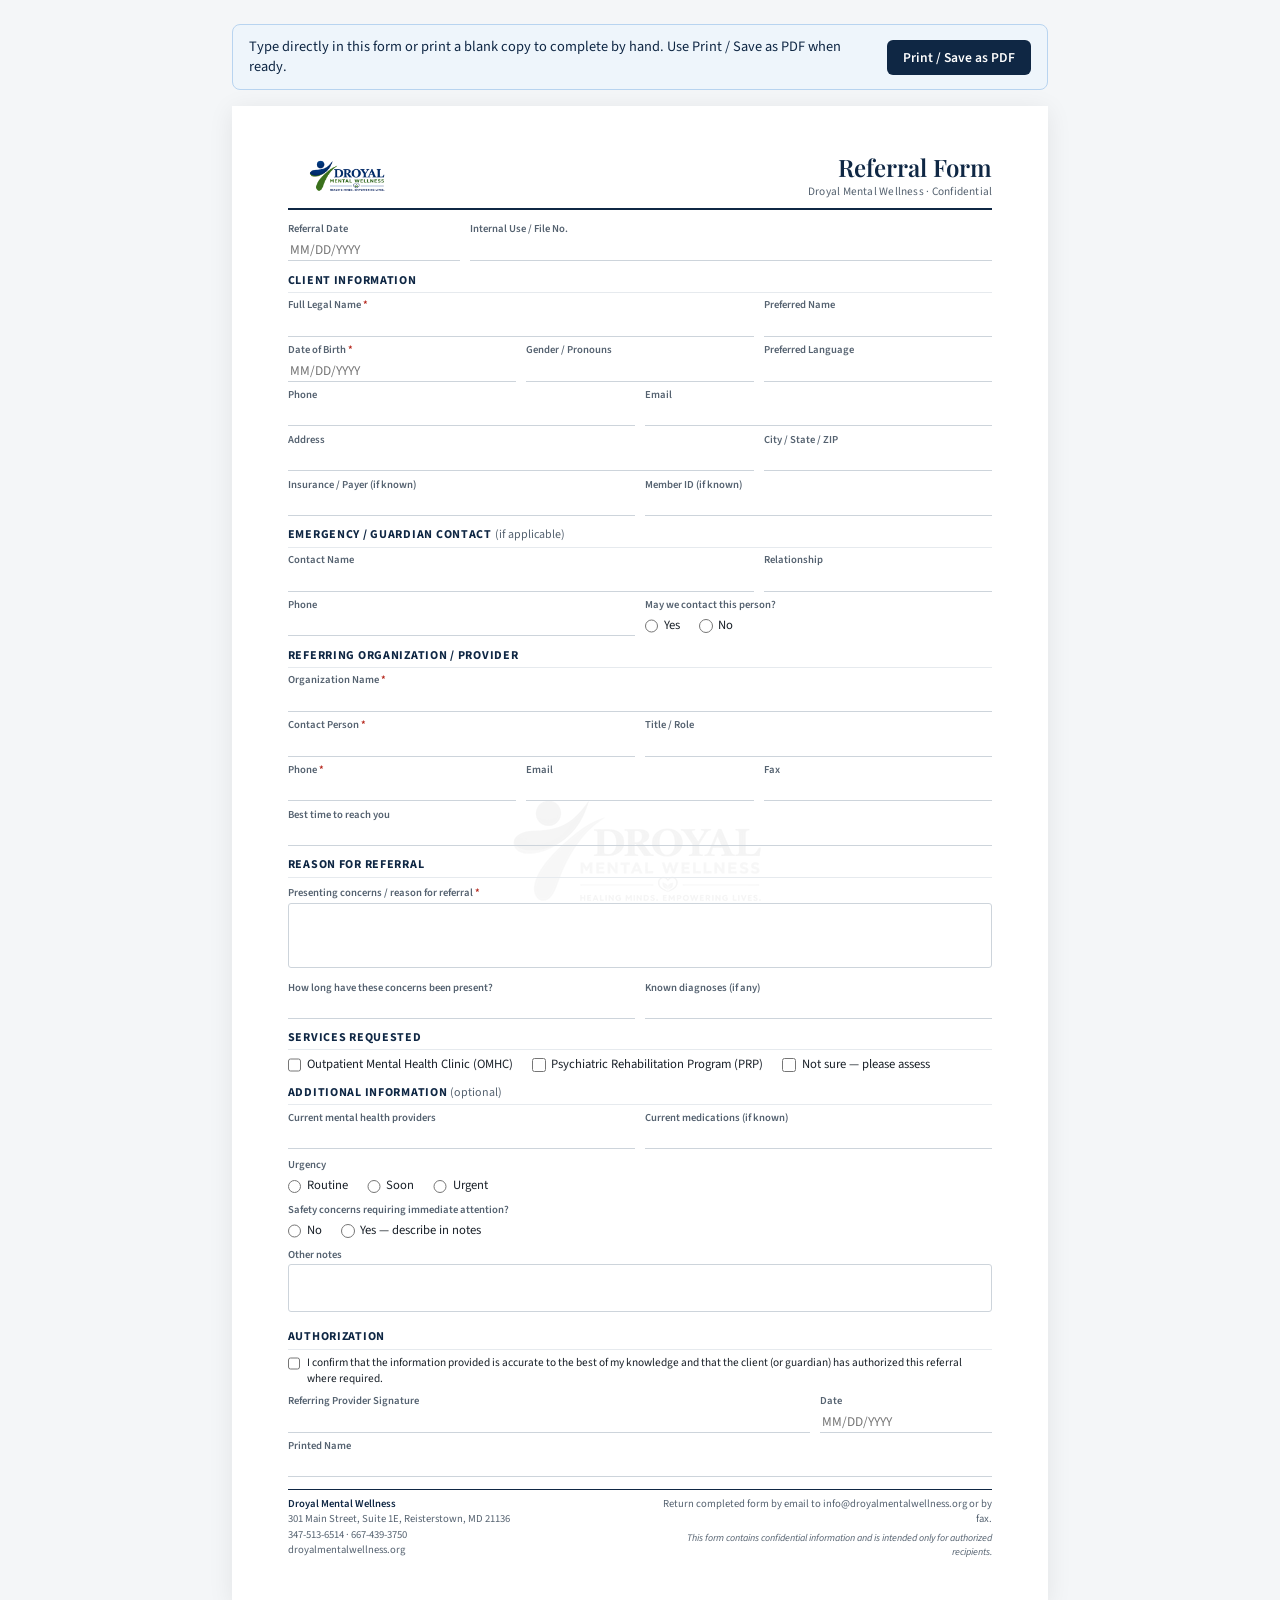
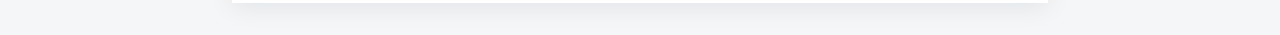
==== referral-form.html @ 1dfb7114 "Add files via upload" ====
<!DOCTYPE html>
<html lang="en">
<head>
  <meta charset="UTF-8">
  <meta name="viewport" content="width=device-width, initial-scale=1.0">
  <title>Referral Form | Droyal Mental Wellness</title>
  <link rel="preconnect" href="https://fonts.googleapis.com">
  <link rel="preconnect" href="https://fonts.gstatic.com" crossorigin>
  <link href="https://fonts.googleapis.com/css2?family=Playfair+Display:wght@600&family=Source+Sans+3:wght@400;500;600;700&display=swap" rel="stylesheet">
  <style>
    *,
    *::before,
    *::after {
      box-sizing: border-box;
      margin: 0;
      padding: 0;
    }

    :root {
      --navy: #0f2744;
      --navy-dark: #0a1a2e;
      --green: #1d5543;
      --text: #1a2129;
      --text-muted: #556270;
      --border: #cdd4db;
      --border-light: #e6eaee;
      --bg: #ffffff;
      --page: #f4f6f8;
      --error: #b42318;
      --focus: #2a63a0;
    }

    body {
      font-family: "Source Sans 3", "Source Sans Pro", system-ui, sans-serif;
      font-size: 10.5pt;
      line-height: 1.4;
      color: var(--text);
      background: var(--page);
      padding: 1.5rem 1rem 2rem;
    }

    .print-hint {
      max-width: 8.5in;
      margin: 0 auto 1rem;
      padding: 0.75rem 1rem;
      display: flex;
      align-items: center;
      justify-content: space-between;
      gap: 1rem;
      background: #eef5fb;
      border: 1px solid #b8d4f0;
      border-radius: 8px;
      font-size: 0.9rem;
      color: var(--navy);
    }

    .print-hint button {
      background: var(--navy);
      color: #fff;
      border: 0;
      padding: 0.5rem 1rem;
      border-radius: 6px;
      font: inherit;
      font-size: 0.85rem;
      font-weight: 600;
      cursor: pointer;
      white-space: nowrap;
    }

    .print-hint button:hover {
      background: var(--navy-dark);
    }

    .form-sheet {
      position: relative;
      overflow: hidden;
      max-width: 8.5in;
      margin: 0 auto;
      background: var(--bg);
      padding: 0.5in 0.58in 0.45in;
      box-shadow: 0 4px 24px rgba(15, 20, 25, 0.08);
    }

    .form-watermark {
      position: absolute;
      inset: 0;
      display: flex;
      align-items: center;
      justify-content: center;
      pointer-events: none;
      z-index: 0;
    }

    .form-watermark img {
      width: min(68%, 400px);
      opacity: 0.045;
      filter: grayscale(1);
      user-select: none;
    }

    .form-header,
    .form-section,
    .form-footer {
      position: relative;
      z-index: 1;
    }

    .form-header {
      display: flex;
      align-items: center;
      justify-content: space-between;
      gap: 1rem;
      padding-bottom: 0.5rem;
      margin-bottom: 0.75rem;
      border-bottom: 2px solid var(--navy);
    }

    .form-logo {
      height: 42px;
      width: auto;
      display: block;
    }

    .form-header-text {
      text-align: right;
    }

    .form-title {
      font-family: "Playfair Display", Georgia, serif;
      font-size: 18pt;
      font-weight: 600;
      color: var(--navy);
      line-height: 1.15;
    }

    .form-subtitle {
      margin-top: 0.15rem;
      font-size: 8.5pt;
      color: var(--text-muted);
      letter-spacing: 0.02em;
    }

    .form-meta {
      display: flex;
      gap: 0.6rem;
      margin-bottom: 0.75rem;
    }

    .form-section {
      margin-bottom: 0.7rem;
    }

    .section-label {
      margin-bottom: 0.35rem;
      padding-bottom: 0.15rem;
      border-bottom: 1px solid var(--border-light);
      font-size: 9pt;
      font-weight: 700;
      letter-spacing: 0.06em;
      text-transform: uppercase;
      color: var(--navy);
    }

    .section-label span {
      font-weight: 400;
      text-transform: none;
      letter-spacing: 0;
      color: var(--text-muted);
    }

    .field-row {
      display: flex;
      gap: 0.6rem;
      margin-bottom: 0.4rem;
    }

    .field {
      flex: 1;
      min-width: 0;
      display: flex;
      flex-direction: column;
      gap: 0.12rem;
    }

    .field--half { flex: 0 0 calc(50% - 0.3rem); }
    .field--third { flex: 0 0 calc(33.333% - 0.4rem); }
    .field--date { flex: 0 0 1.8in; }

    .field-label {
      font-size: 8pt;
      font-weight: 600;
      color: var(--text-muted);
    }

    .field-label .req {
      color: var(--error);
    }

    .field-line,
    .field-area {
      width: 100%;
      font: inherit;
      font-size: 10pt;
      color: var(--text);
      background: transparent;
    }

    .field-line {
      height: 1.35rem;
      padding: 0 0.15rem;
      border: 0;
      border-bottom: 1px solid var(--border);
    }

    .field-area {
      min-height: 3.3rem;
      padding: 0.3rem 0.4rem;
      border: 1px solid var(--border);
      border-radius: 3px;
      resize: none;
      line-height: 1.35;
    }

    .field-area--sm {
      min-height: 2.1rem;
    }

    .field-line:focus,
    .field-area:focus {
      outline: none;
      border-color: var(--navy);
    }

    .check-row {
      display: flex;
      flex-wrap: wrap;
      gap: 0.55rem 1.2rem;
      margin-top: 0.15rem;
    }

    .check-item {
      display: inline-flex;
      align-items: center;
      gap: 0.35rem;
      font-size: 9.5pt;
      cursor: pointer;
    }

    .check-item input {
      width: 0.85rem;
      height: 0.85rem;
      accent-color: var(--navy);
      flex-shrink: 0;
    }

    .ack-check {
      display: flex;
      align-items: flex-start;
      gap: 0.4rem;
      margin-bottom: 0.45rem;
      font-size: 8.5pt;
      line-height: 1.4;
    }

    .ack-check input {
      width: 0.8rem;
      height: 0.8rem;
      margin-top: 0.12rem;
      accent-color: var(--navy);
      flex-shrink: 0;
    }

    .form-footer {
      display: flex;
      justify-content: space-between;
      gap: 1rem;
      margin-top: 0.7rem;
      padding-top: 0.4rem;
      border-top: 1.5px solid var(--navy);
      font-size: 8pt;
      color: var(--text-muted);
      line-height: 1.45;
    }

    .form-footer strong {
      color: var(--navy);
      font-weight: 600;
    }

    .footer-note {
      display: block;
      margin-top: 0.25rem;
      font-size: 7.5pt;
      font-style: italic;
    }

    .footer-right {
      text-align: right;
      max-width: 3.6in;
    }

    @media (max-width: 720px) {
      body { padding: 1rem 0.75rem 1.5rem; }

      .print-hint {
        flex-direction: column;
        align-items: stretch;
      }

      .print-hint button { width: 100%; }

      .form-sheet { padding: 1.15rem 1rem 1.25rem; }

      .form-header,
      .form-footer,
      .field-row,
      .form-meta {
        flex-direction: column;
      }

      .form-header-text,
      .footer-right { text-align: left; }

      .field--half,
      .field--third,
      .field--date { flex: 1 1 auto; width: 100%; }
    }

    @media print {
      body {
        background: #fff;
        padding: 0;
        -webkit-print-color-adjust: exact;
        print-color-adjust: exact;
      }

      .print-hint { display: none !important; }

      .form-sheet {
        box-shadow: none;
        max-width: none;
        width: 100%;
        padding: 0.35in 0.45in 0.3in;
      }

      .form-section { margin-bottom: 0.5rem; }
      .field-row { margin-bottom: 0.3rem; }
      .field-area { min-height: 2.8rem; }
      .field-area--sm { min-height: 1.85rem; }

      @page {
        size: letter;
        margin: 0.4in;
      }
    }
  </style>
</head>
<body>
  <div class="print-hint">
    <span>Type directly in this form or print a blank copy to complete by hand. Use Print / Save as PDF when ready.</span>
    <button type="button" onclick="window.print()">Print / Save as PDF</button>
  </div>

  <div class="form-sheet">
    <div class="form-watermark" aria-hidden="true">
      <img src="assets/logo/droyal-logo.webp" alt="">
    </div>

    <header class="form-header">
      <img src="assets/logo/droyal-logo.webp" alt="Droyal Mental Wellness" class="form-logo" width="140" height="36">
      <div class="form-header-text">
        <h1 class="form-title">Referral Form</h1>
        <p class="form-subtitle">Droyal Mental Wellness · Confidential</p>
      </div>
    </header>

    <div class="form-meta">
      <div class="field field--date">
        <label class="field-label">Referral Date</label>
        <input type="text" class="field-line" name="referral_date" placeholder="MM/DD/YYYY">
      </div>
      <div class="field">
        <label class="field-label">Internal Use / File No.</label>
        <input type="text" class="field-line" name="file_no">
      </div>
    </div>

    <section class="form-section">
      <h2 class="section-label">Client Information</h2>
      <div class="field-row">
        <div class="field">
          <label class="field-label">Full Legal Name <span class="req">*</span></label>
          <input type="text" class="field-line" name="client_name">
        </div>
        <div class="field field--third">
          <label class="field-label">Preferred Name</label>
          <input type="text" class="field-line" name="client_preferred_name">
        </div>
      </div>
      <div class="field-row">
        <div class="field field--third">
          <label class="field-label">Date of Birth <span class="req">*</span></label>
          <input type="text" class="field-line" name="client_dob" placeholder="MM/DD/YYYY">
        </div>
        <div class="field field--third">
          <label class="field-label">Gender / Pronouns</label>
          <input type="text" class="field-line" name="client_gender">
        </div>
        <div class="field field--third">
          <label class="field-label">Preferred Language</label>
          <input type="text" class="field-line" name="client_language">
        </div>
      </div>
      <div class="field-row">
        <div class="field field--half">
          <label class="field-label">Phone</label>
          <input type="text" class="field-line" name="client_phone">
        </div>
        <div class="field field--half">
          <label class="field-label">Email</label>
          <input type="text" class="field-line" name="client_email">
        </div>
      </div>
      <div class="field-row">
        <div class="field">
          <label class="field-label">Address</label>
          <input type="text" class="field-line" name="client_address">
        </div>
        <div class="field field--third">
          <label class="field-label">City / State / ZIP</label>
          <input type="text" class="field-line" name="client_city_state">
        </div>
      </div>
      <div class="field-row">
        <div class="field field--half">
          <label class="field-label">Insurance / Payer (if known)</label>
          <input type="text" class="field-line" name="client_insurance">
        </div>
        <div class="field field--half">
          <label class="field-label">Member ID (if known)</label>
          <input type="text" class="field-line" name="client_member_id">
        </div>
      </div>
    </section>

    <section class="form-section">
      <h2 class="section-label">Emergency / Guardian Contact <span>(if applicable)</span></h2>
      <div class="field-row">
        <div class="field">
          <label class="field-label">Contact Name</label>
          <input type="text" class="field-line" name="emergency_name">
        </div>
        <div class="field field--third">
          <label class="field-label">Relationship</label>
          <input type="text" class="field-line" name="emergency_relationship">
        </div>
      </div>
      <div class="field-row">
        <div class="field field--half">
          <label class="field-label">Phone</label>
          <input type="text" class="field-line" name="emergency_phone">
        </div>
        <div class="field field--half">
          <label class="field-label">May we contact this person?</label>
          <div class="check-row">
            <label class="check-item"><input type="radio" name="emergency_consent" value="Yes"> Yes</label>
            <label class="check-item"><input type="radio" name="emergency_consent" value="No"> No</label>
          </div>
        </div>
      </div>
    </section>

    <section class="form-section">
      <h2 class="section-label">Referring Organization / Provider</h2>
      <div class="field-row">
        <div class="field">
          <label class="field-label">Organization Name <span class="req">*</span></label>
          <input type="text" class="field-line" name="org_name">
        </div>
      </div>
      <div class="field-row">
        <div class="field field--half">
          <label class="field-label">Contact Person <span class="req">*</span></label>
          <input type="text" class="field-line" name="contact_person">
        </div>
        <div class="field field--half">
          <label class="field-label">Title / Role</label>
          <input type="text" class="field-line" name="contact_title">
        </div>
      </div>
      <div class="field-row">
        <div class="field field--third">
          <label class="field-label">Phone <span class="req">*</span></label>
          <input type="text" class="field-line" name="contact_phone">
        </div>
        <div class="field field--third">
          <label class="field-label">Email</label>
          <input type="text" class="field-line" name="contact_email">
        </div>
        <div class="field field--third">
          <label class="field-label">Fax</label>
          <input type="text" class="field-line" name="contact_fax">
        </div>
      </div>
      <div class="field-row">
        <div class="field">
          <label class="field-label">Best time to reach you</label>
          <input type="text" class="field-line" name="contact_best_time">
        </div>
      </div>
    </section>

    <section class="form-section">
      <h2 class="section-label">Reason for Referral</h2>
      <label class="field-label">Presenting concerns / reason for referral <span class="req">*</span></label>
      <textarea class="field-area" name="reason" rows="3"></textarea>
      <div class="field-row" style="margin-top: 0.35rem;">
        <div class="field field--half">
          <label class="field-label">How long have these concerns been present?</label>
          <input type="text" class="field-line" name="duration">
        </div>
        <div class="field field--half">
          <label class="field-label">Known diagnoses (if any)</label>
          <input type="text" class="field-line" name="diagnoses">
        </div>
      </div>
    </section>

    <section class="form-section">
      <h2 class="section-label">Services Requested</h2>
      <div class="check-row">
        <label class="check-item">
          <input type="checkbox" name="service_omhc" value="OMHC">
          Outpatient Mental Health Clinic (OMHC)
        </label>
        <label class="check-item">
          <input type="checkbox" name="service_prp" value="PRP">
          Psychiatric Rehabilitation Program (PRP)
        </label>
        <label class="check-item">
          <input type="checkbox" name="service_unsure" value="Unsure">
          Not sure — please assess
        </label>
      </div>
    </section>

    <section class="form-section">
      <h2 class="section-label">Additional Information <span>(optional)</span></h2>
      <div class="field-row">
        <div class="field field--half">
          <label class="field-label">Current mental health providers</label>
          <input type="text" class="field-line" name="current_providers">
        </div>
        <div class="field field--half">
          <label class="field-label">Current medications (if known)</label>
          <input type="text" class="field-line" name="medications">
        </div>
      </div>
      <div style="margin: 0.3rem 0 0.3rem;">
        <span class="field-label">Urgency</span>
        <div class="check-row">
          <label class="check-item"><input type="radio" name="urgency" value="Routine"> Routine</label>
          <label class="check-item"><input type="radio" name="urgency" value="Soon"> Soon</label>
          <label class="check-item"><input type="radio" name="urgency" value="Urgent"> Urgent</label>
        </div>
      </div>
      <div style="margin-bottom: 0.3rem;">
        <span class="field-label">Safety concerns requiring immediate attention?</span>
        <div class="check-row">
          <label class="check-item"><input type="radio" name="safety_concern" value="No"> No</label>
          <label class="check-item"><input type="radio" name="safety_concern" value="Yes"> Yes — describe in notes</label>
        </div>
      </div>
      <label class="field-label">Other notes</label>
      <textarea class="field-area field-area--sm" name="notes" rows="2"></textarea>
    </section>

    <section class="form-section">
      <h2 class="section-label">Authorization</h2>
      <label class="ack-check">
        <input type="checkbox" name="accuracy_confirm">
        <span>I confirm that the information provided is accurate to the best of my knowledge and that the client (or guardian) has authorized this referral where required.</span>
      </label>
      <div class="field-row">
        <div class="field">
          <label class="field-label">Referring Provider Signature</label>
          <input type="text" class="field-line" name="signature" autocomplete="off">
        </div>
        <div class="field field--date">
          <label class="field-label">Date</label>
          <input type="text" class="field-line" name="signature_date" placeholder="MM/DD/YYYY" autocomplete="off">
        </div>
      </div>
      <div class="field-row">
        <div class="field">
          <label class="field-label">Printed Name</label>
          <input type="text" class="field-line" name="printed_name">
        </div>
      </div>
    </section>

    <footer class="form-footer">
      <div>
        <strong>Droyal Mental Wellness</strong><br>
        301 Main Street, Suite 1E, Reisterstown, MD 21136<br>
        347-513-6514 · 667-439-3750<br>
        droyalmentalwellness.org
      </div>
      <div class="footer-right">
        Return completed form by email to info@droyalmentalwellness.org or by fax.<br>
        <span class="footer-note">This form contains confidential information and is intended only for authorized recipients.</span>
      </div>
    </footer>
  </div>
</body>
</html>
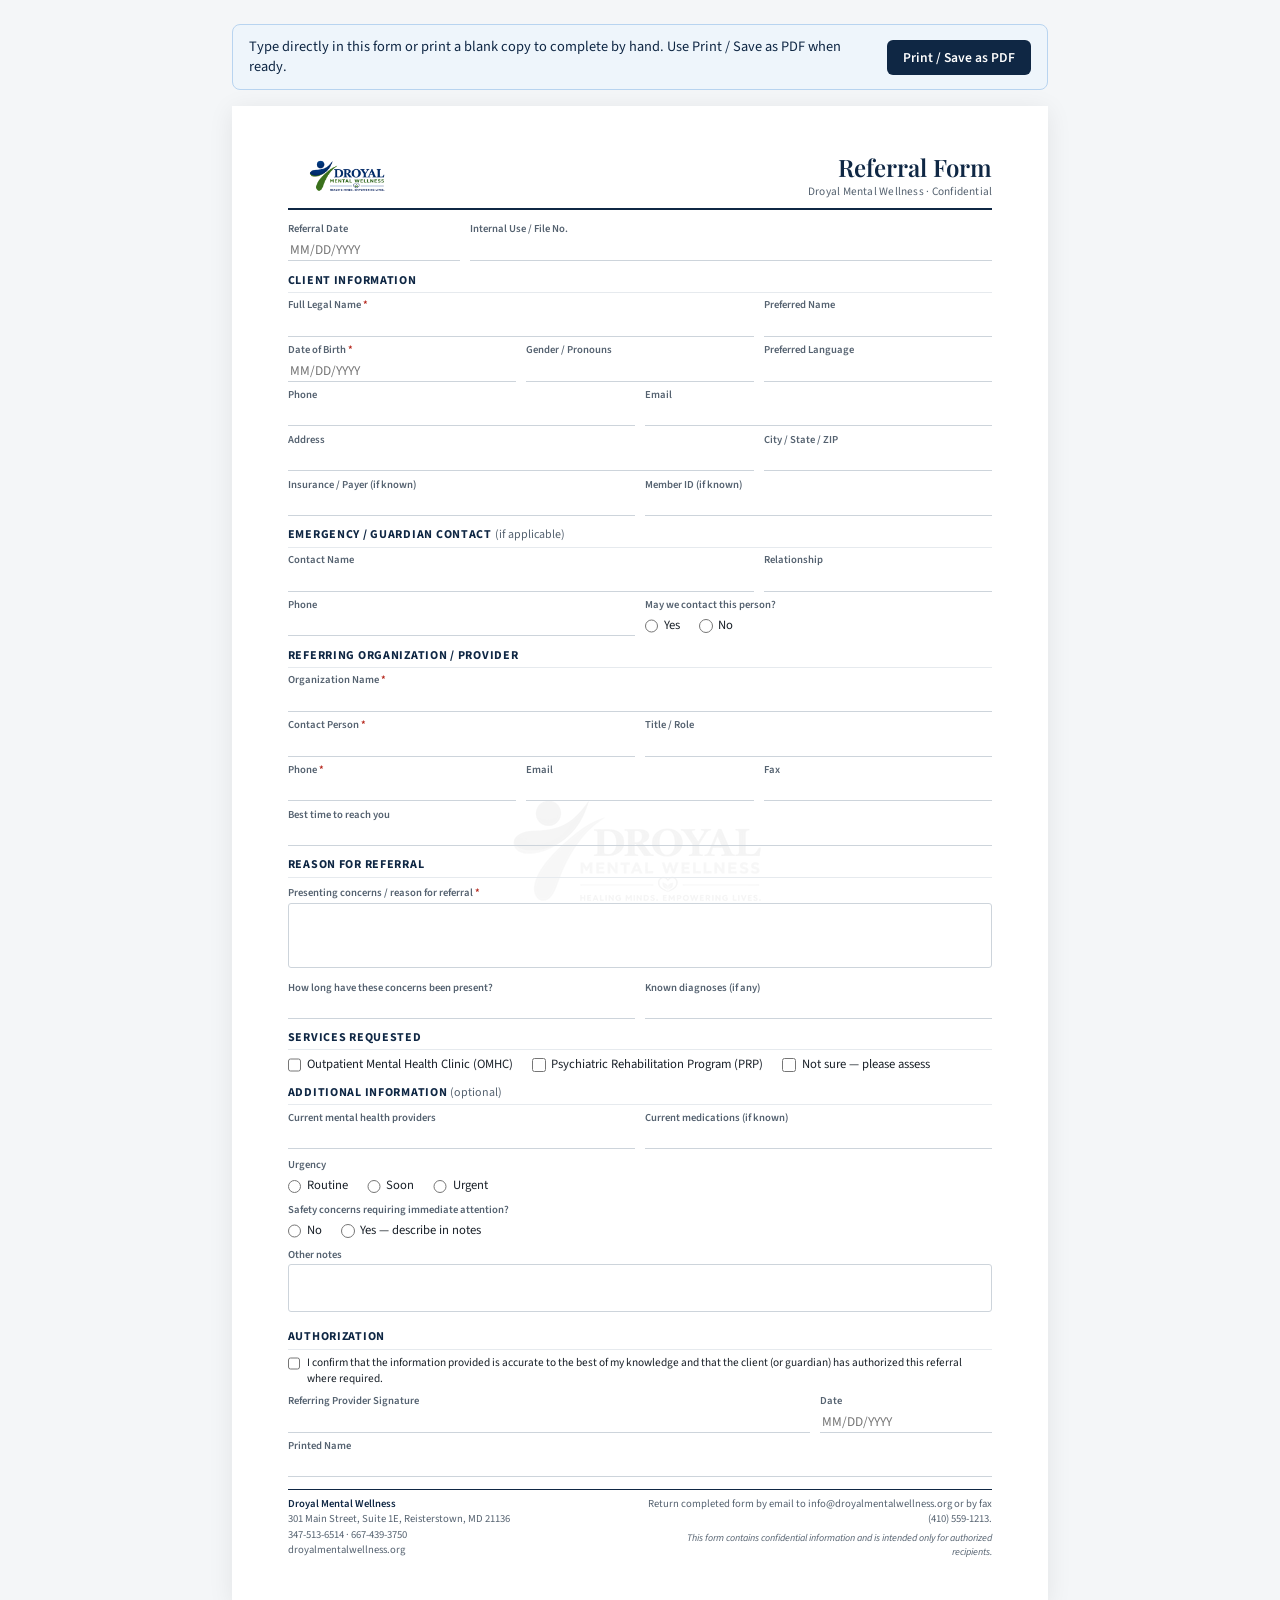
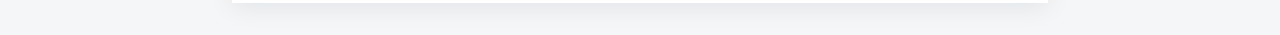
==== commit 6cca46e0: "Update fax number in referral form footer" ====
--- a/referral-form.html
+++ b/referral-form.html
@@ -607,10 +607,10 @@
         droyalmentalwellness.org
       </div>
       <div class="footer-right">
-        Return completed form by email to info@droyalmentalwellness.org or by fax.<br>
+        Return completed form by email to info@droyalmentalwellness.org or by fax (410) 559-1213.<br>
         <span class="footer-note">This form contains confidential information and is intended only for authorized recipients.</span>
       </div>
     </footer>
   </div>
 </body>
-</html>+</html>
